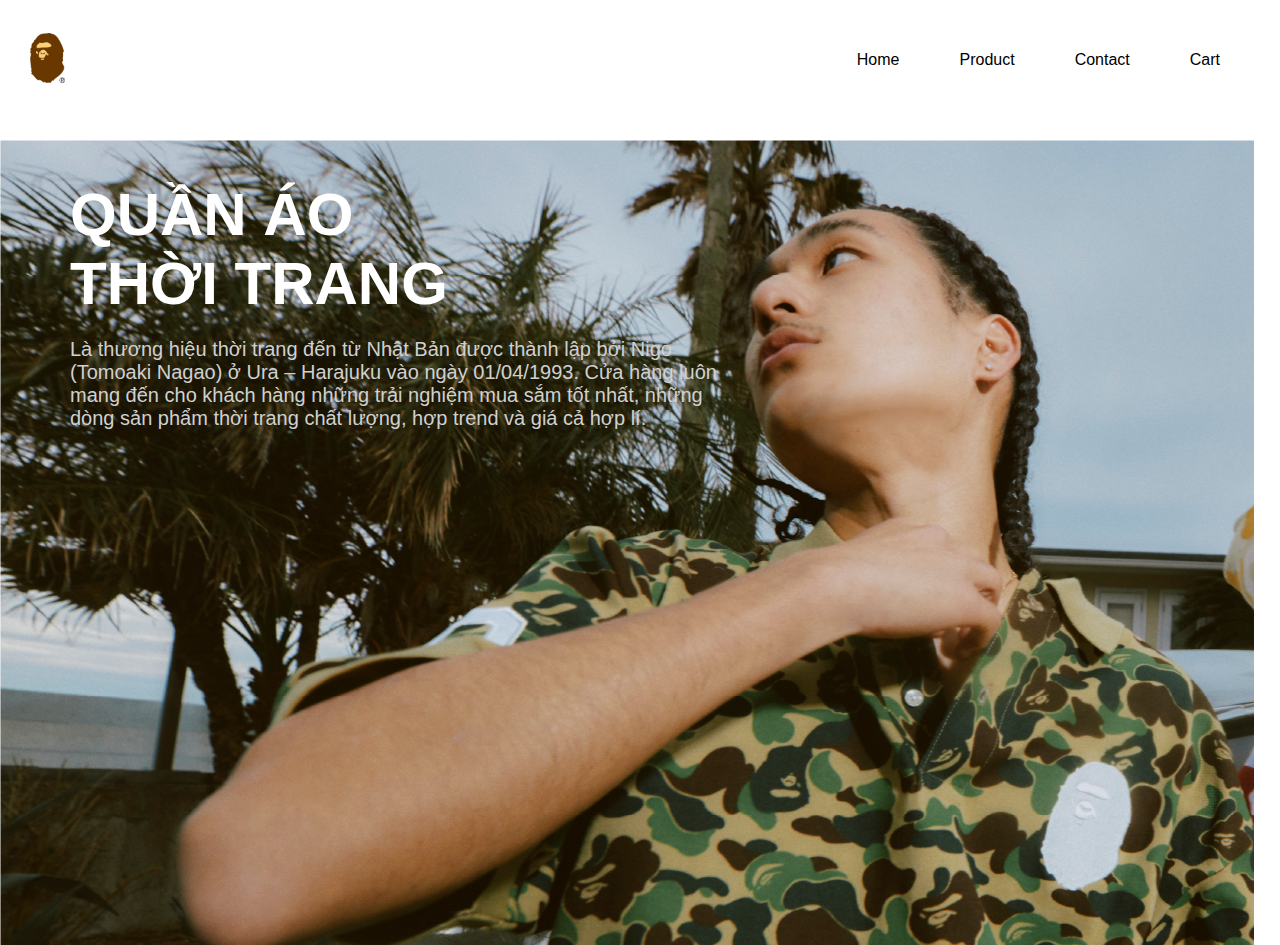
==== index/index.html @ 41400cf5 "Add files via upload" ====
<!DOCTYPE html>
<html lang="en">
<head>
    <meta charset="UTF-8">
    <meta name="viewport" content="width=device-width, initial-scale=1.0">
    <title>Website bán hàng</title>
    <link rel="stylesheet" href="style.css">
</head>
<body>
    <div id="wrapper">
        <div id= "header">
                <a href="" class="logo">
                    <img class="contain" src="images2/logo.png" alt=" logo website" style="height: 50px; width:auto">
                </a>
                <div id="menu">
                    <div class="ds">
                        <a href=""> Home</a>
                    </div>
                    <div class="ds">
                        <a href=""> Product</a>
                        <a href="products.html"> </a>
                    </div>
                    <div class="ds">
                        <a href=""> Contact</a>
                    </div>
                    <div class="ds">
                        <a href=""> Cart</a>
                    </div>  
                </div> 
                <!-- <div id="actions">
                    <div class="ds">
                        <img src="images2/icongh.png" alt=" gio hang">
                    </div>
                </div> -->
        </div>
        <div id="banner">
                    <div class="box-left">
                        <h2> 
                            <span> QUẦN ÁO </span> <br>
                            <span> THỜI TRANG </span>
                        </h2>
                        <p>Là thương hiệu thời trang đến từ Nhật Bản được thành lập bởi Nigo (Tomoaki Nagao) ở Ura – Harajuku vào ngày 01/04/1993. Cửa hàng luôn mang đến cho khách hàng những trải nghiệm mua sắm tốt nhất, 
                        những dòng sản phẩm thời trang chất lượng, hợp trend và giá cả hợp lí.
                        </p>
                    </div>
                    <div class="box-right"></div>
         </div>
    </div>
    
</body>
</html>
---- index/style.css ----
*{
    margin: 0px;
    padding: 0px;
    box-sizing: border-box;
    font-family: 'poppins', sans-serif;
    cursor: pointer;

}
#wrapper{
    width: 100%;
    height: 100vh;
}

#header{
    width: 100%;
    padding: 0px 30px;
    margin-top: 33px;
    display: flex;
    justify-content: space-between;
    align-items: center;
}
#menu{
    list-style: none;
    display: flex;
}
#menu .ds{
    margin: 0px 30px;
}
#menu .ds a {
    color: #000;
    text-decoration: none;
}
/* #actions{
    display: flex;
} */
#actions.ds{
    margin-left: 20px;
}

#banner{
    width: 98%;
    background-image: url(images2/bgr.jpg);
    height: 805px;
    margin-top: 53px;
    display: flex;
    padding: 0px 70px;
    position: relative;
}

#banner .box-left{
    width: 60%;
   
} #banner .box-right{
    width:40%;
}
#banner .box-left h2{
    font-size: 60px; 
    margin-top: 40px;
    color: #fff;
    margin-bottom: 20px;
}
#banner .box-left p{
    color: #D0D0D0;
    font-size: 20px;
}
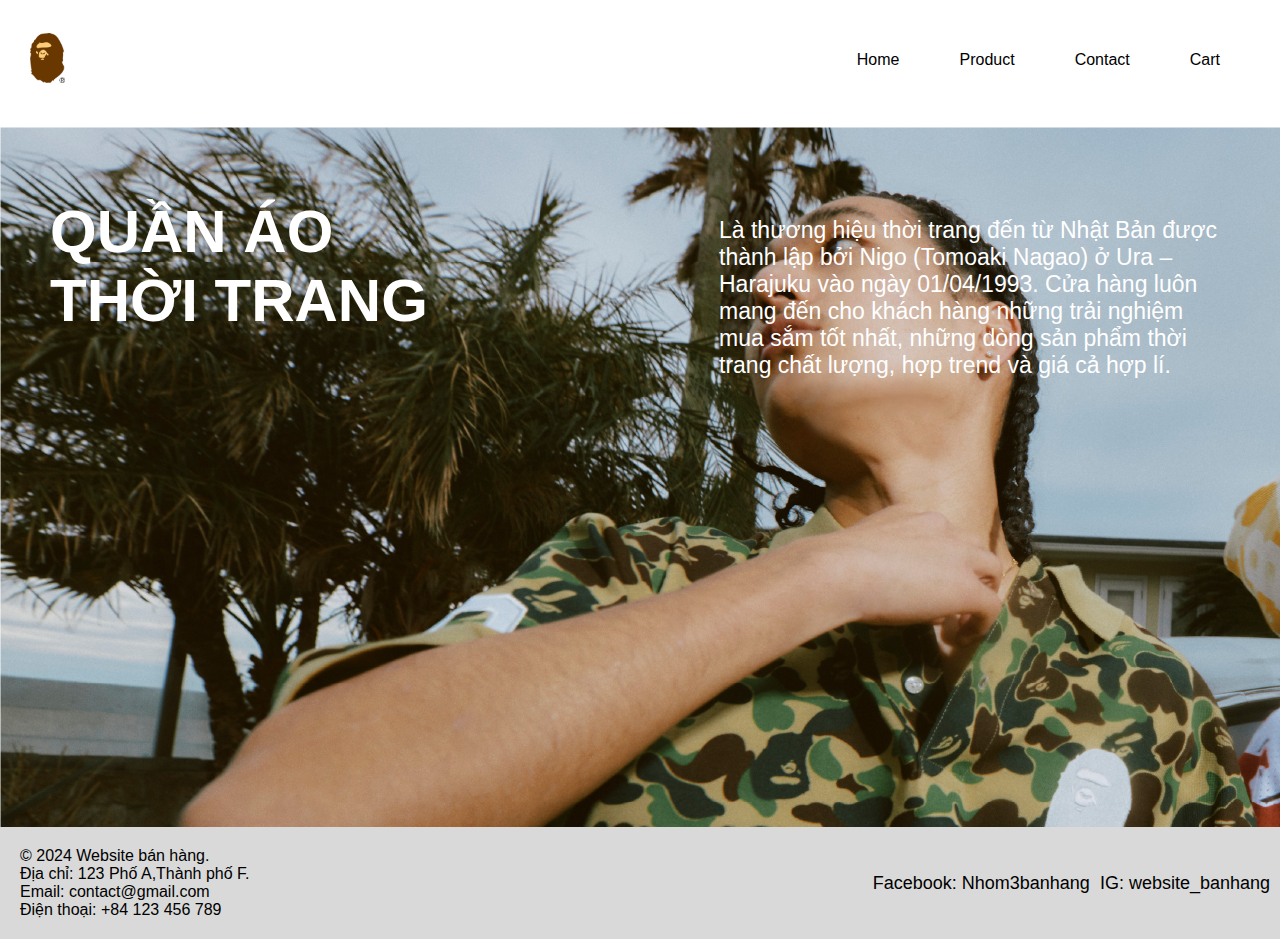
==== commit 3679f144: "Add files via upload" ====
--- a/index/index.html
+++ b/index/index.html
@@ -4,11 +4,13 @@
     <meta charset="UTF-8">
     <meta name="viewport" content="width=device-width, initial-scale=1.0">
     <title>Website bán hàng</title>
-    <link rel="stylesheet" href="style.css">
+    <link rel="stylesheet" href="index.css">
 </head>
 <body>
     <div id="wrapper">
-        <div id= "header">
+        <header>
+
+             <div id= "header-s">
                 <a href="" class="logo">
                     <img class="contain" src="images2/logo.png" alt=" logo website" style="height: 50px; width:auto">
                 </a>
@@ -17,8 +19,8 @@
                         <a href=""> Home</a>
                     </div>
                     <div class="ds">
-                        <a href=""> Product</a>
-                        <a href="products.html"> </a>
+                        <a href="products.html"> Product</a>
+                        <!-- <a href=""> </a> -->
                     </div>
                     <div class="ds">
                         <a href=""> Contact</a>
@@ -27,25 +29,45 @@
                         <a href=""> Cart</a>
                     </div>  
                 </div> 
-                <!-- <div id="actions">
-                    <div class="ds">
-                        <img src="images2/icongh.png" alt=" gio hang">
-                    </div>
-                </div> -->
+                
         </div>
+        </header>
+
         <div id="banner">
                     <div class="box-left">
                         <h2> 
                             <span> QUẦN ÁO </span> <br>
                             <span> THỜI TRANG </span>
-                        </h2>
+                       
+                    </div>
+                    <div class="box-right">
+                       
+                         </h2>
                         <p>Là thương hiệu thời trang đến từ Nhật Bản được thành lập bởi Nigo (Tomoaki Nagao) ở Ura – Harajuku vào ngày 01/04/1993. Cửa hàng luôn mang đến cho khách hàng những trải nghiệm mua sắm tốt nhất, 
                         những dòng sản phẩm thời trang chất lượng, hợp trend và giá cả hợp lí.
+                        
                         </p>
+                        <!-- <p> Chúc bạn có trải nghiệm mua hàng vui vẻ. Mọi chi tiết xin vui lòng liên hệ.</p> -->
                     </div>
-                    <div class="box-right"></div>
-         </div>
+              
+        </div>    
+        <footer>
+            <div class="container">
+                <div class="content">                    
+                    <div class="info">
+                        <p>&copy; 2024 Website bán hàng.</p>
+                        <p>Địa chỉ: 123 Phố A,Thành phố F.</p>
+                        <p>Email: contact@gmail.com</p>
+                        <p>Điện thoại: +84 123 456 789</p>
+                    </div>
+                    <div class="social">
+                        <a href class="fb">Facebook: Nhom3banhang</a>
+                        <a href class="instagram">IG: website_banhang</a>
+                    </div>
+                </div>
+            </div>
+        </footer>         
     </div>
-    
+
 </body>
 </html>--- a/index/index.css
+++ b/index/index.css
@@ -0,0 +1,109 @@
+*{
+    margin: 0px;
+    padding: 0px;
+    box-sizing: border-box;
+    font-family: 'poppins', sans-serif;
+    cursor: pointer;
+
+}
+#wrapper{
+    width: auto;
+    height: auto;
+}
+
+#header-s{
+    width: 100%;
+    padding: 0px 30px;
+    margin-top: 33px;
+    display: flex;
+    justify-content: space-between;
+    align-items: center;
+    /* background-color: #d0d0d0; */
+}
+#menu{
+    list-style: none;
+    display: flex;
+}
+#menu .ds{
+    margin: 0px 30px;
+}
+#menu .ds a {
+    color: #000;
+    text-decoration: none;
+}
+
+/* #actions.ds{
+    margin-left: 20px;
+} */
+
+#banner{
+    width: 100%;
+    background-image: url("images2/bgr.jpg");
+    height: 700px;
+    margin-top: 40px;
+    display: flex;
+    padding: 0px 50px;
+    position: relative;
+}
+
+#banner .box-left{
+    width: 55%;
+   
+} #banner .box-right{
+    width:45%;
+}
+#banner .box-left h2{
+    font-size: 60px; 
+    margin-top: 70px;
+    color: #fff;
+    margin-bottom: 20px;
+}
+#banner .box-left p{
+    color: #D0D0D0;
+    font-size: 20px;
+}
+
+#banner .box-right{
+    padding-left: 20px;
+    margin-top: 90px;
+    font-size: 23px;
+    display: flex;
+    justify-content:right;
+    color: #fff;
+    /* align-items: center; */
+
+}
+
+
+footer {
+    background-color:#D9D9D9;
+    color: #000;
+    padding: 20px 0;
+}
+
+.content {
+    display: flex;
+    justify-content: space-between;
+    align-items: center;
+}
+
+
+.info {
+    text-align:left;
+    margin-left: 20px;
+
+}
+
+.social {
+    display: flex;
+    text-align: center;
+}
+
+.social a{
+    margin-right: 10px;
+    font-size: 18px;
+    text-decoration: none;
+    color: #000;
+   
+}
+
